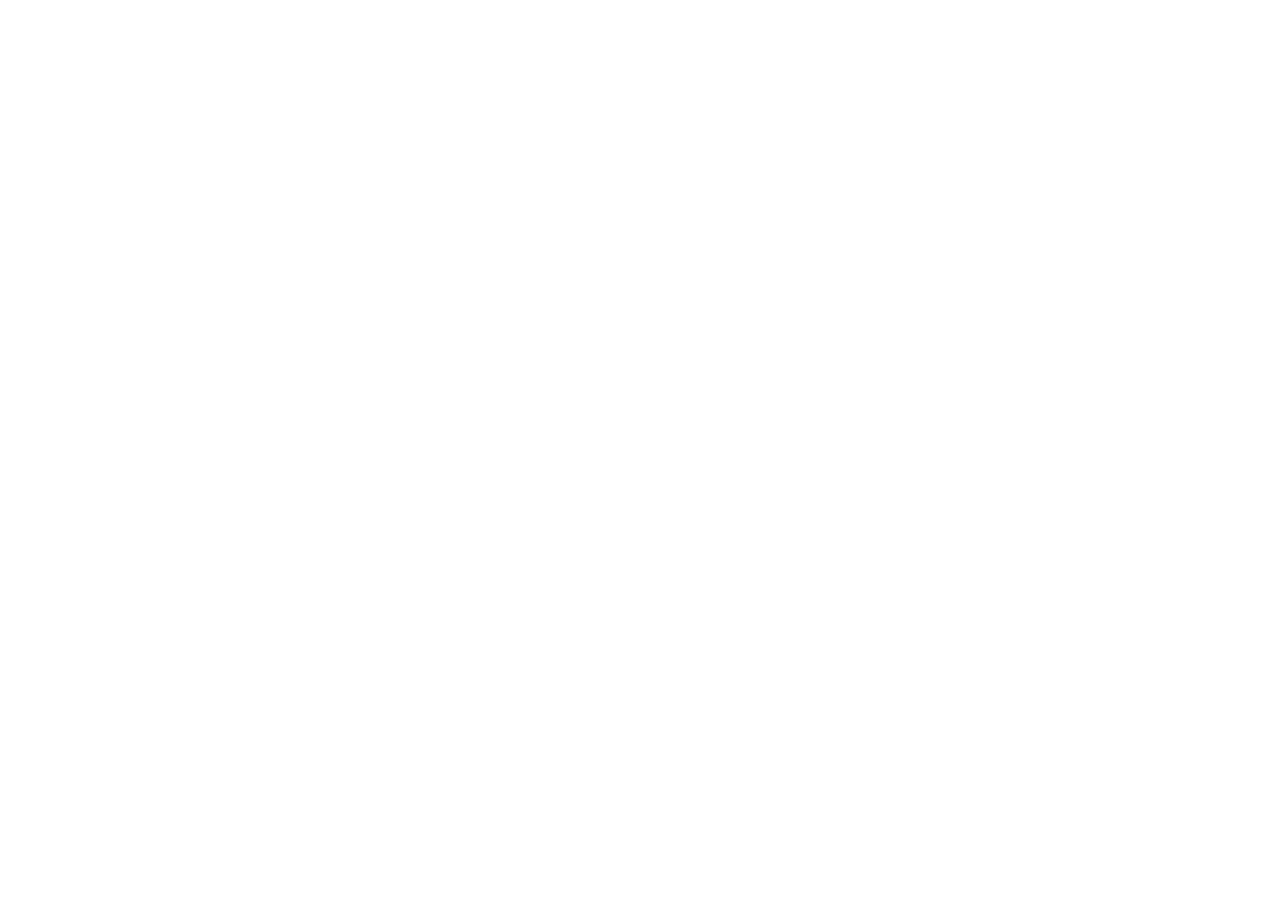
==== index.html @ 6a95203a "first commit" ====
<!DOCTYPE html>
<html lang="en">
  <head>
    <meta charset="UTF-8" />
    <meta name="viewport" content="width=device-width, initial-scale=1.0" />
    <title>CSS transform and animation</title>
  </head>
  <body></body>
</html>
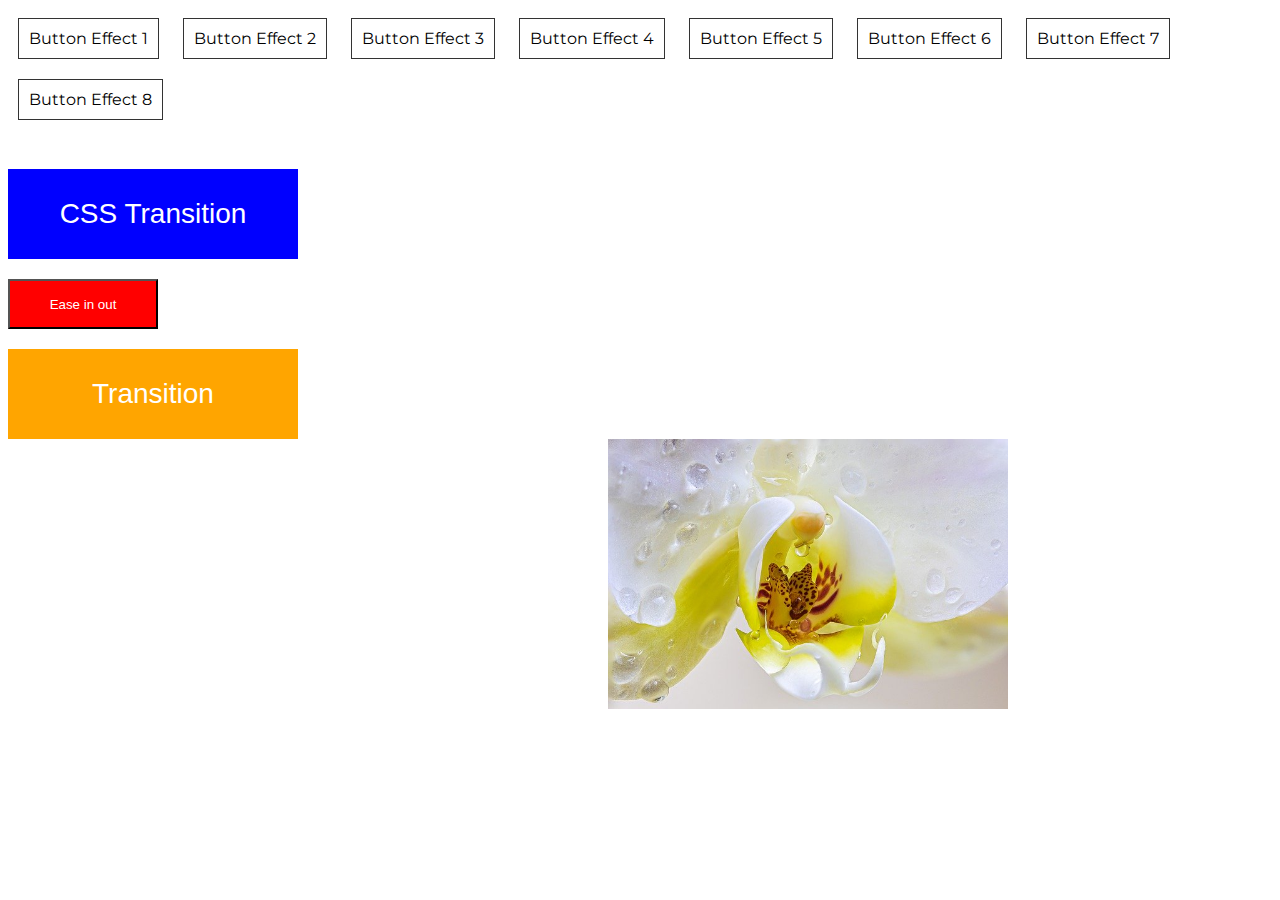
==== commit c3c36415: "starting button hover effects" ====
--- a/index.html
+++ b/index.html
@@ -4,6 +4,32 @@
     <meta charset="UTF-8" />
     <meta name="viewport" content="width=device-width, initial-scale=1.0" />
     <title>CSS transform and animation</title>
+    <link rel="stylesheet" href="style.css" />
+    <link
+      href="https://fonts.googleapis.com/css?family=Montserrat&display=swap"
+      rel="stylesheet"
+    />
   </head>
-  <body></body>
+  <body>
+    <a href="button-effect-1">Button Effect 1</a>
+    <a href="button-effect-2">Button Effect 2</a>
+    <a href="button-effect-3">Button Effect 3</a>
+    <a href="button-effect-4">Button Effect 4</a>
+    <a href="button-effect-5">Button Effect 5</a>
+    <a href="button-effect-6">Button Effect 6</a>
+    <a href="button-effect-7">Button Effect 7</a>
+    <a href="button-effect-8">Button Effect 8</a>
+    <br />
+    <br />
+
+    <button class="transion">CSS Transition</button>
+    <div><button id="ease-in-out" class="move">Ease in out</button></div>
+    <div>
+      <button class="multiple-transition-properties">
+        Transition
+      </button>
+    </div>
+
+    <img class="orchid" src="img/orchid.jpg" width="400" alt="" />
+  </body>
 </html>
--- a/style.css
+++ b/style.css
@@ -0,0 +1,107 @@
+button {
+  margin-top: 20px;
+}
+.transion {
+  height: 90px;
+  width: 290px;
+  font-size: 28px;
+  color: white;
+  border: none;
+  background-color: blue;
+  transition-property: background-color;
+  transition-duration: 500ms;
+  transition-timing-function: ease-in ease-in-out;
+}
+
+.transion:hover {
+  background-color: green;
+}
+
+.move {
+  width: 150px;
+  height: 50px;
+  background-color: red;
+  color: white;
+  transition-property: translate();
+  transition-duration: 1s;
+}
+
+.multiple-transition-properties {
+  height: 90px;
+  width: 290px;
+  font-size: 28px;
+  color: white;
+  border: none;
+  background-color: orange;
+  transition: background-color 1s ease-in 0.5s, color 1s ease-in-out 1s,
+    width 1s ease 2s;
+}
+.multiple-transition-properties:hover {
+  background-color: cadetblue;
+  color: black;
+  width: 500px;
+}
+
+#ease-in-out {
+  transition-timing-function: ease-in-out;
+}
+
+.move:hover {
+  transform: translate(900px, 0);
+}
+
+img.orchid {
+  margin: auto 600px;
+  transition: transform 1s;
+  /* transform-origin: top left; */
+  /* transform-origin: 30% 80%; */
+  transform-origin: center;
+}
+
+/* img.orchid:hover {
+  transform: translate(500px, 100px); 
+} */
+
+/* img.orchid:hover {
+  transform: scale(2, -3);
+} */
+
+/* it will rotate the image clockwise*/
+/* img.orchid:hover {
+  transform: rotate(20deg);
+} */
+/* img.orchid:hover {
+  transform: rotate(1turn);
+} */
+/* img.orchid:hover {
+  transform: rotate(200grad);
+} */
+/* img.orchid:hover {
+    transform: translateZ(300px);
+} */
+
+body {
+  perspective: 1000px;
+  font-family: "Montserrat", sans-serif;
+}
+img.orchid:hover {
+  transform: rotateY(180deg);
+}
+
+a,
+a:visited,
+a:link {
+  display: inline-block;
+  padding: 10px;
+  margin: 10px;
+  border: 1px solid #333;
+  background-color: whilte;
+  text-decoration: none;
+  color: black;
+  cursor: pointer;
+  transition: background-color 0.5s, color 0.5s;
+}
+a:hover {
+  background-color: orangered;
+  color: white;
+}
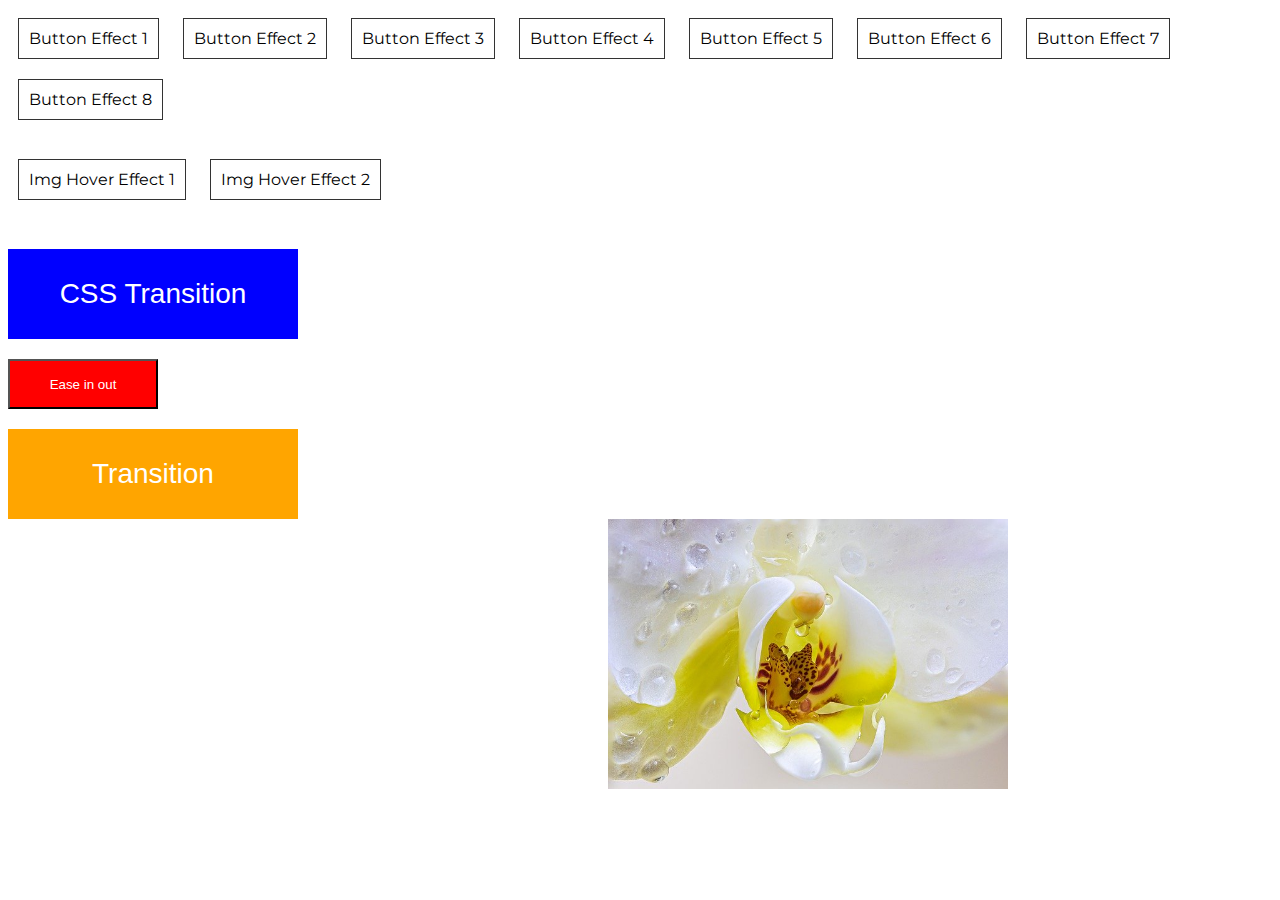
==== commit b2dcc078: "image effect completed" ====
--- a/index.html
+++ b/index.html
@@ -21,7 +21,10 @@
     <a href="button-effect-8">Button Effect 8</a>
     <br />
     <br />
-
+    <a href="img-hover-effect-1">Img Hover Effect 1</a>
+    <a href="img-hover-effect-2">Img Hover Effect 2</a>
+    <br />
+    <br />
     <button class="transion">CSS Transition</button>
     <div><button id="ease-in-out" class="move">Ease in out</button></div>
     <div>
--- a/style.css
+++ b/style.css
@@ -85,7 +85,7 @@
   font-family: "Montserrat", sans-serif;
 }
 img.orchid:hover {
-  transform: rotateY(180deg);
+  transform: rotateY(90deg);
 }
 
 a,
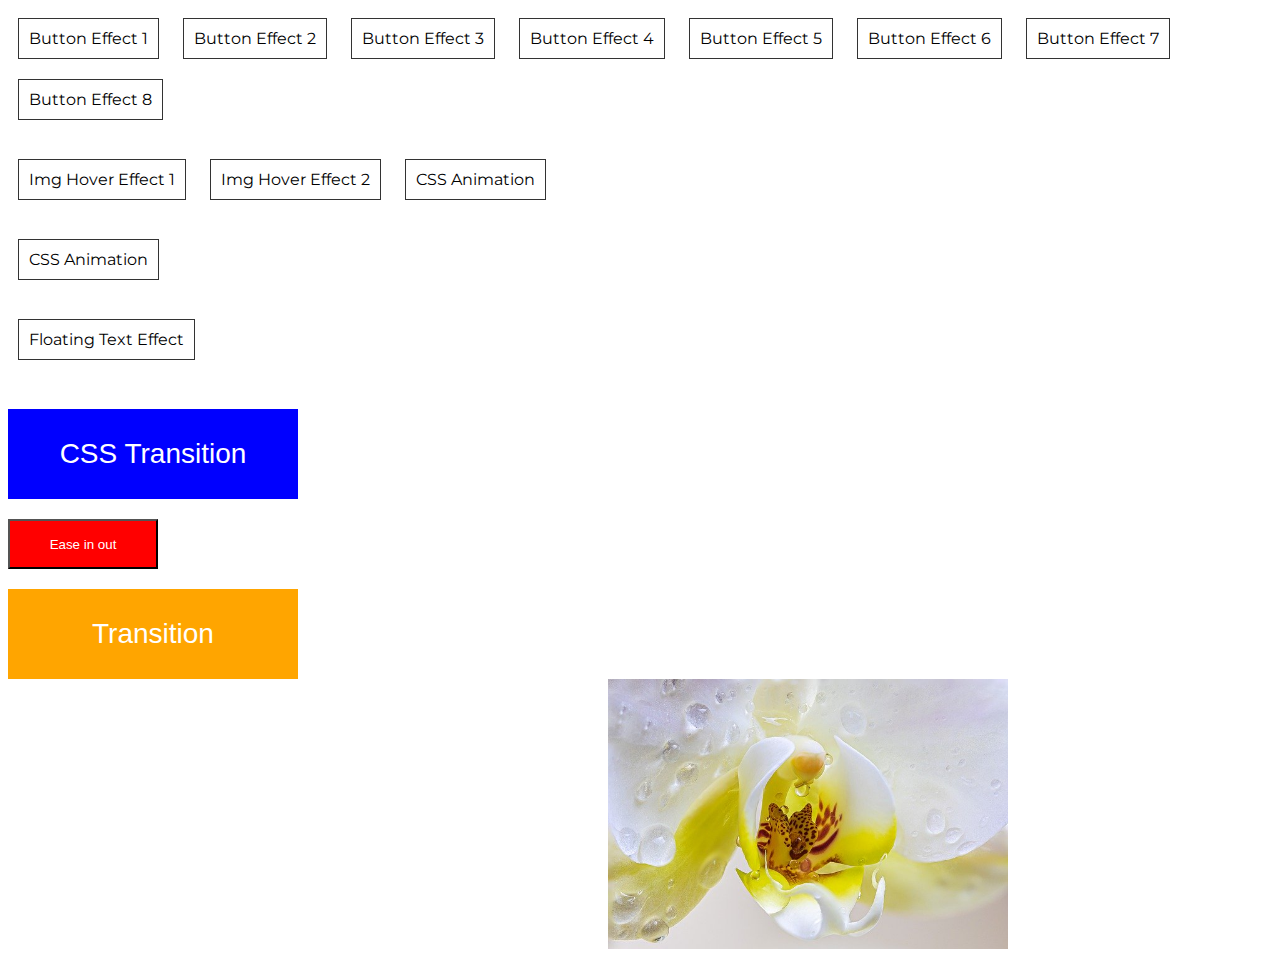
==== commit 5e3d77a7: "floating text css animation" ====
--- a/index.html
+++ b/index.html
@@ -23,6 +23,13 @@
     <br />
     <a href="img-hover-effect-1">Img Hover Effect 1</a>
     <a href="img-hover-effect-2">Img Hover Effect 2</a>
+    <a href="css-animation">CSS Animation</a>
+    <br />
+    <br />
+    <a href="css-animation">CSS Animation</a>
+    <br />
+    <br />
+    <a href="floating-text-effect">Floating Text Effect</a>
     <br />
     <br />
     <button class="transion">CSS Transition</button>
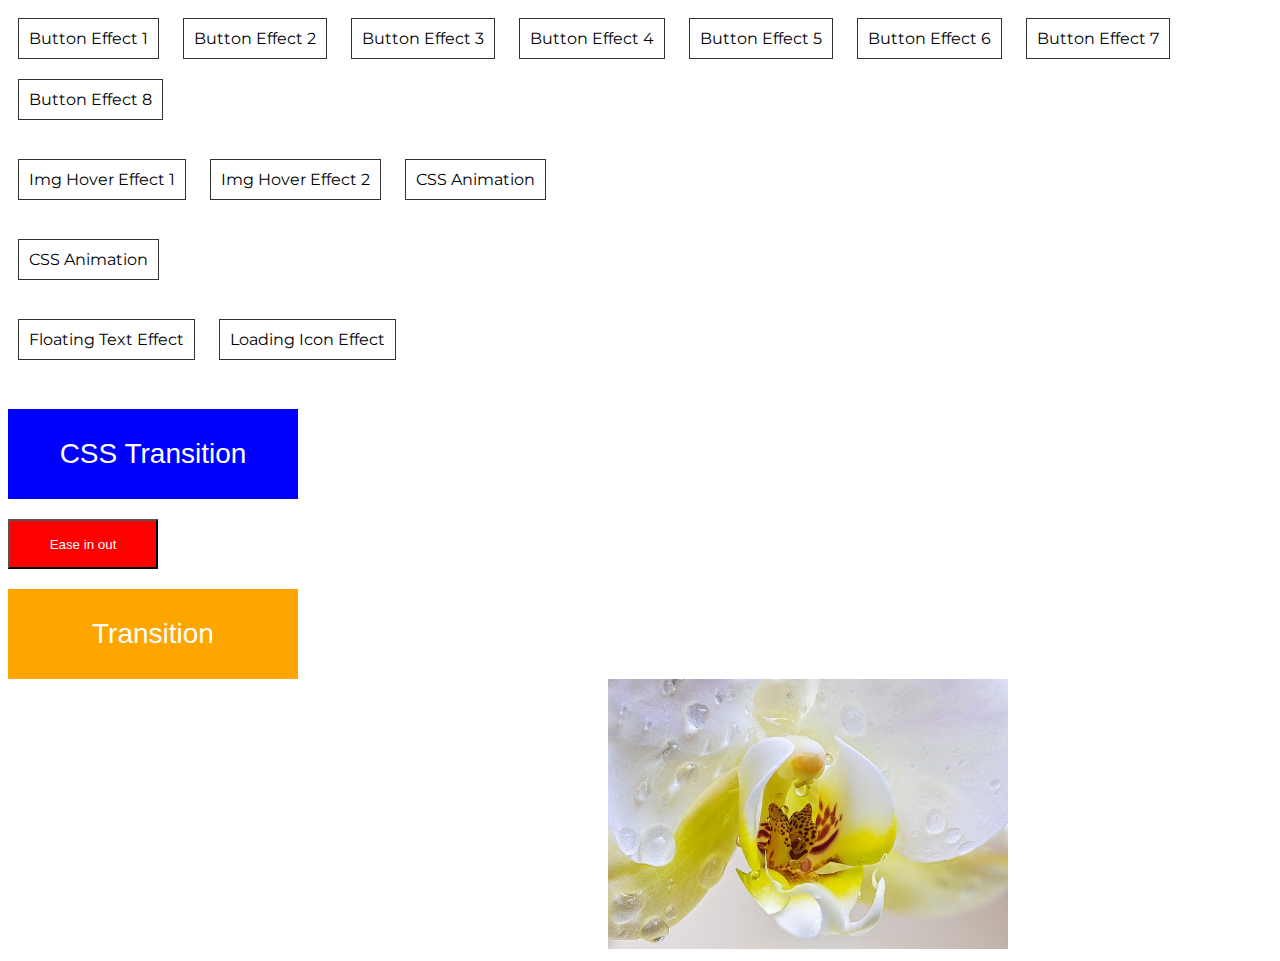
==== commit b8cdbf4a: "loading icon animation" ====
--- a/index.html
+++ b/index.html
@@ -30,6 +30,7 @@
     <br />
     <br />
     <a href="floating-text-effect">Floating Text Effect</a>
+    <a href="loading-icon-effect">Loading Icon Effect</a>
     <br />
     <br />
     <button class="transion">CSS Transition</button>
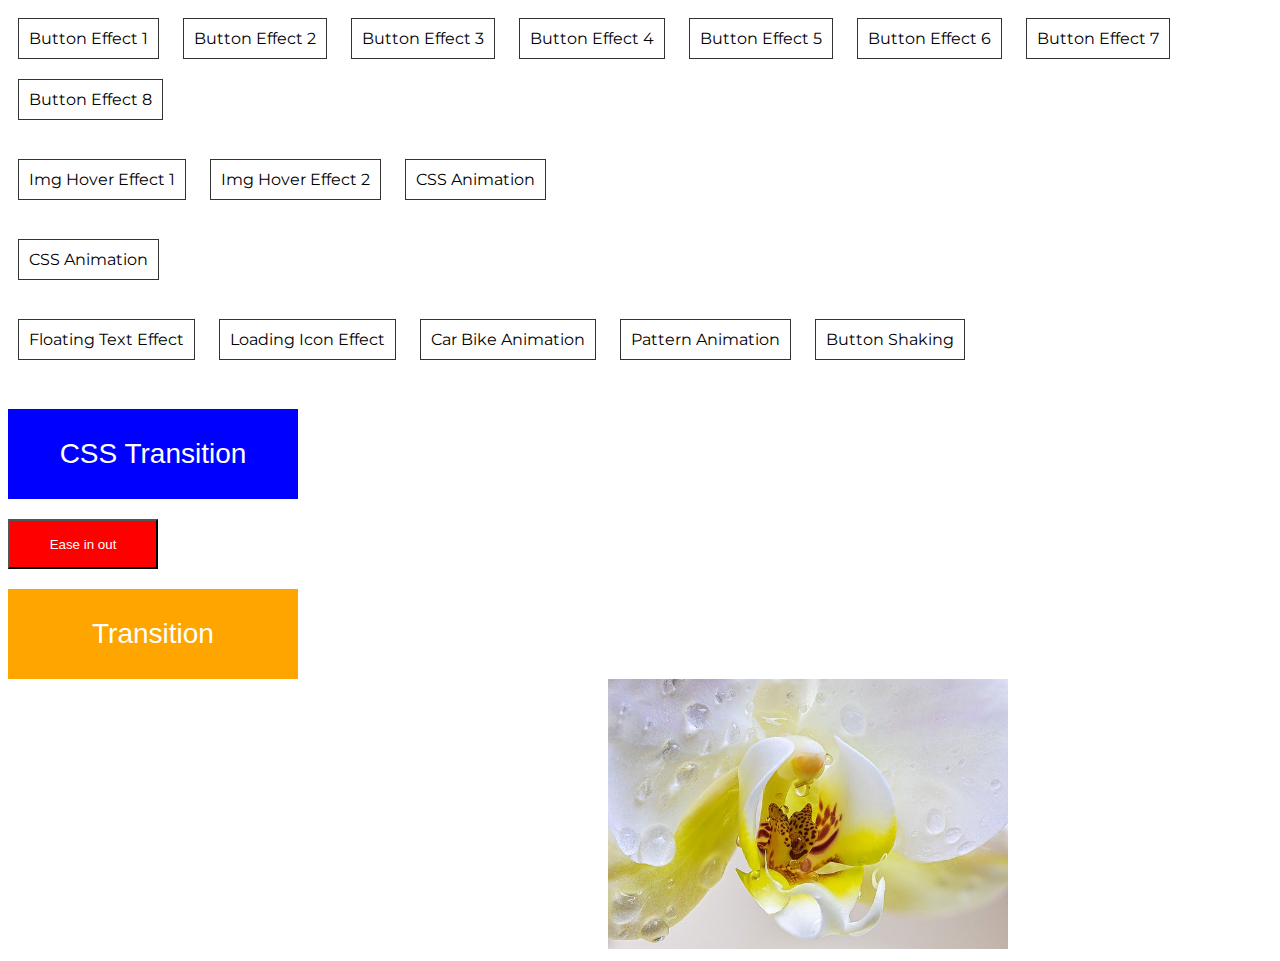
==== commit 4bbd648c: "button shake car animation pattern animation" ====
--- a/index.html
+++ b/index.html
@@ -31,6 +31,9 @@
     <br />
     <a href="floating-text-effect">Floating Text Effect</a>
     <a href="loading-icon-effect">Loading Icon Effect</a>
+    <a href="car-bike-animation">Car Bike Animation</a>
+    <a href="pattern-animation">Pattern Animation</a>
+    <a href="button-shaking">Button Shaking</a>
     <br />
     <br />
     <button class="transion">CSS Transition</button>
